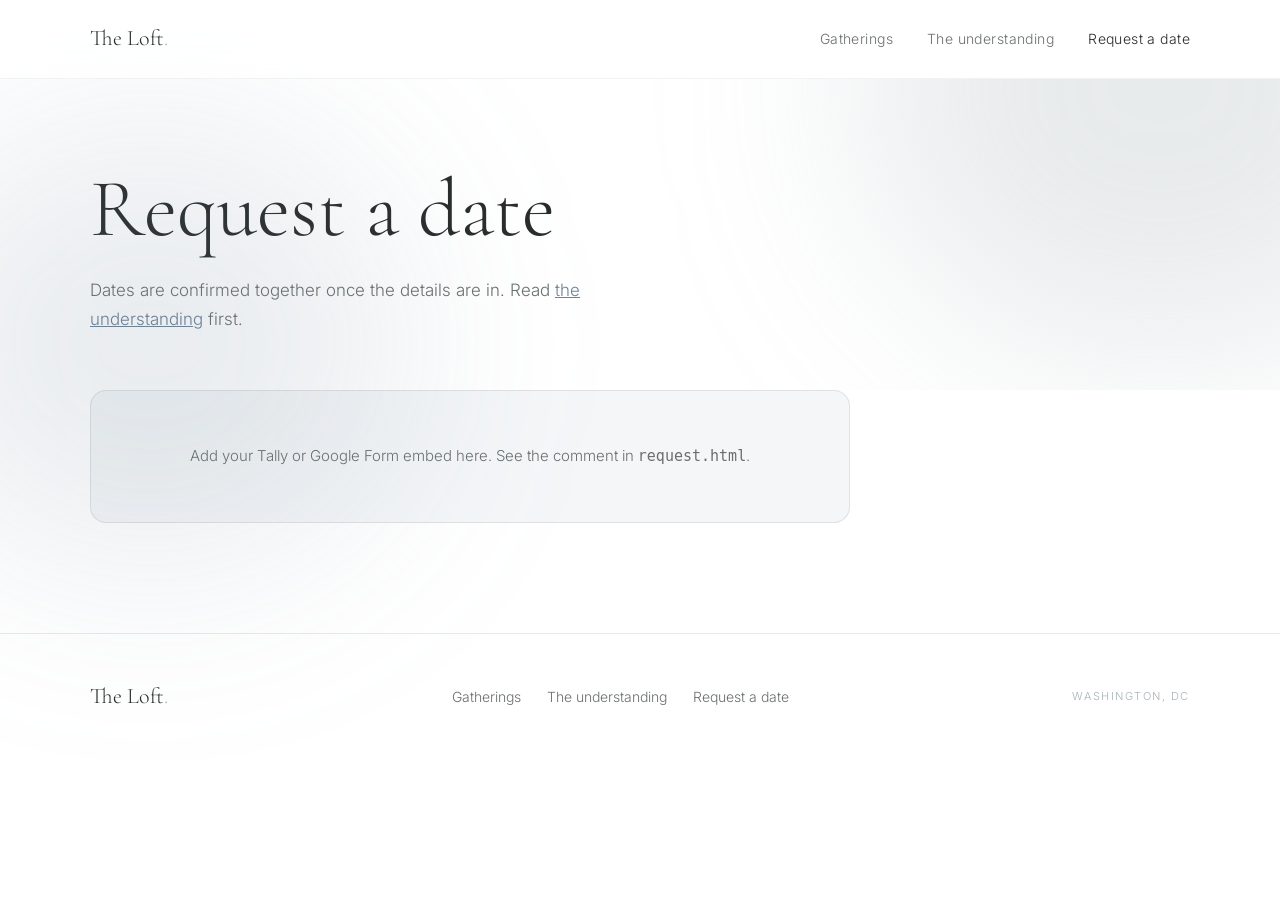
==== request.html @ 2bab3f15 "The Loft" ====
<!DOCTYPE html>
<html lang="en">
<head>
<meta charset="UTF-8" />
<meta name="viewport" content="width=device-width, initial-scale=1.0" />
<title>Request a date — The Loft</title>
<link rel="preconnect" href="https://fonts.googleapis.com" />
<link rel="preconnect" href="https://fonts.gstatic.com" crossorigin />
<link href="https://fonts.googleapis.com/css2?family=Cormorant+Garamond:ital,wght@0,300;0,400;1,300&family=Inter:wght@300;400&display=swap" rel="stylesheet" />
<link rel="stylesheet" href="css/style.css" />
</head>
<body>

<header class="site-header">
  <div class="wrap">
    <a class="brand" href="index.html">The&nbsp;Loft<span>.</span></a>
    <nav class="nav">
      <a href="index.html">Gatherings</a>
      <a href="understanding.html">The understanding</a>
      <a href="request.html" aria-current="page">Request a date</a>
    </nav>
  </div>
</header>

<section class="page-head">
  <div class="aura aura-a"></div>
  <div class="wrap">
    <h1>Request a date</h1>
    <p>Dates are confirmed together once the details are in. Read <a href="understanding.html" style="color:var(--slate)">the understanding</a> first.</p>
  </div>
</section>

<div class="wrap">
  <div class="content">
    <div class="aura aura-b"></div>

    <!-- ============================================================
         BOOKING FORM
         Replace the .form-note block below with your embed iframe.

         TALLY (tally.so, free) — fields to include:
           Community · Name · Email or phone · Type of gathering ·
           Expected size · Preferred date · Alternate date ·
           Who is producing · Read the understanding (checkbox)
         Then: Share → Embed → copy the <iframe> and paste it here.

         GOOGLE FORMS — Send → < > → copy the <iframe> and paste here.
         ============================================================ -->
    <div class="form-slot">
      <div class="form-note">
        Add your Tally or Google Form embed here. See the comment in
        <code>request.html</code>.
      </div>
    </div>
  </div>
</div>

<footer class="site-footer">
  <div class="wrap">
    <a class="brand" href="index.html">The&nbsp;Loft<span>.</span></a>
    <nav class="footer-nav">
      <a href="index.html">Gatherings</a>
      <a href="understanding.html">The understanding</a>
      <a href="request.html">Request a date</a>
    </nav>
    <div class="note">Washington, DC</div>
  </div>
</footer>

</body>
</html>
---- css/style.css ----
/* ============================================================
   THE LOFT
   Cool daylight, soft gradients, feathered image edges.
   ============================================================ */

:root {
  --white:    #FFFFFF;
  --mist:     #F4F6F8;
  --haze:     #ECF1F5;
  --sky:      #A7B1B7;
  --slate:    #6B8196;
  --ink:      #282C2A;
  --ink-soft: #6A706E;
  --hairline: rgba(40, 44, 42, 0.10);

  --serif: "Cormorant Garamond", Georgia, serif;
  --sans:  "Inter", system-ui, -apple-system, sans-serif;

  --wrap: 1180px;
}

* { box-sizing: border-box; }
html { scroll-behavior: smooth; }
@media (prefers-reduced-motion: reduce) { *, html { scroll-behavior:auto; animation:none !important; transition:none !important; } }

body {
  margin: 0;
  font-family: var(--sans);
  color: var(--ink);
  background: var(--white);
  font-size: 16px;
  line-height: 1.7;
  font-weight: 300;
  -webkit-font-smoothing: antialiased;
  overflow-x: hidden;
}

.wrap { width:100%; max-width: var(--wrap); margin:0 auto; padding: 0 40px; }
@media (max-width: 700px) { .wrap { padding: 0 22px; } }

h1,h2,h3 { font-family: var(--serif); font-weight: 300; line-height: 1.14; margin:0; }

a { color: inherit; }
:focus-visible { outline: 2px solid var(--slate); outline-offset: 4px; }

.aura { position:absolute; border-radius:50%; filter: blur(100px); pointer-events:none; z-index:0; }
.aura-a { width:600px; height:540px; background: rgba(167,177,183,0.26); }
.aura-b { width:520px; height:460px; background: rgba(107,129,150,0.14); }

/* ---------- header ---------- */
.site-header {
  position:sticky; top:0; z-index:40;
  background: rgba(255,255,255,0.80);
  backdrop-filter: blur(18px) saturate(1.4);
  border-bottom: 1px solid rgba(40,44,42,0.06);
}
.site-header .wrap { display:flex; align-items:center; justify-content:space-between; height:78px; }
.brand { font-family:var(--serif); font-size:22px; text-decoration:none; color:var(--ink); }
.brand span { color: var(--sky); }
.nav { display:flex; gap:34px; align-items:center; }
.nav a { text-decoration:none; font-size:14px; font-weight:300; color:var(--ink-soft); letter-spacing:0.03em; transition:color .2s; }
.nav a:hover, .nav a[aria-current="page"] { color:var(--ink); }
@media (max-width:760px){ .nav{ gap:20px; } .nav a{ font-size:13px; } }

/* ---------- page head ---------- */
.page-head { position:relative; padding: 84px 0 56px; overflow:hidden; }
.page-head .aura-a { top:-260px; right:-180px; }
.page-head .wrap { position:relative; z-index:2; }
.page-head h1 { font-size: clamp(46px, 7vw, 82px); }
.page-head p { color:var(--ink-soft); font-size:17px; max-width:56ch; margin:20px 0 0; font-weight:300; }

/* ---------- archive layout ---------- */
.archive { display:grid; grid-template-columns: 190px 1fr; gap: 60px; padding-bottom: 90px; position:relative; z-index:2; }
@media (max-width: 900px){ .archive { grid-template-columns:1fr; gap:34px; } }

.filters h2 { font-family:var(--sans); font-size:13px; font-weight:400; letter-spacing:0.14em; text-transform:uppercase; color:var(--ink); margin-bottom:18px; }
.filter-group { border-top:1px solid var(--hairline); padding: 16px 0; }
.filter {
  display:block; width:100%; text-align:left; background:none; border:none; cursor:pointer;
  font-family:var(--sans); font-size:15px; font-weight:300; color:var(--ink-soft);
  padding:5px 0; transition:color .18s;
}
.filter:hover { color:var(--ink); }
.filter[aria-pressed="true"] { color:var(--ink); font-weight:400; }
.filter[aria-pressed="true"]::before { content:"— "; color:var(--sky); }
.clear {
  margin-top:14px; width:100%; padding:11px; border-radius:999px;
  border:1px solid var(--hairline); background:transparent; cursor:pointer;
  font-family:var(--sans); font-size:13px; font-weight:300; color:var(--ink-soft); transition:all .2s;
}
.clear:hover { border-color:var(--ink); color:var(--ink); }

/* ---------- entries ---------- */
.entry { display:grid; grid-template-columns: 110px 1fr; gap:28px; padding: 40px 0; border-top:1px solid var(--hairline); }
.entry:last-child { border-bottom:1px solid var(--hairline); }
.entry .date { font-size:12px; letter-spacing:0.13em; text-transform:uppercase; color:var(--sky); padding-top:8px; line-height:1.6; }
.entry h3 { font-size: clamp(24px,2.6vw,32px); margin-bottom:12px; }
.tags { display:flex; flex-wrap:wrap; gap:8px; margin-bottom:22px; }
.tag {
  font-size:11px; letter-spacing:0.1em; text-transform:uppercase; font-weight:300;
  padding:5px 12px; border-radius:999px; background:var(--haze); color:var(--slate);
}
@media (max-width:640px){ .entry{ grid-template-columns:1fr; gap:12px; } .entry .date{ padding-top:0; } }

/* feathered image strip */
.strip { display:grid; grid-template-columns: repeat(4, 1fr); gap:14px; }
.shot {
  aspect-ratio: 1 / 1; border-radius:14px; overflow:hidden; position:relative;
  -webkit-mask-image: radial-gradient(132% 128% at 50% 50%, #000 58%, rgba(0,0,0,0.55) 82%, transparent 100%);
          mask-image: radial-gradient(132% 128% at 50% 50%, #000 58%, rgba(0,0,0,0.55) 82%, transparent 100%);
}
.shot img { width:100%; height:100%; object-fit:cover; display:block; }
.shot .ph { position:absolute; inset:0; display:flex; align-items:center; justify-content:center; font-size:10px; letter-spacing:0.16em; text-transform:uppercase; color:rgba(255,255,255,0.7); }
.g1 { background: linear-gradient(160deg,#D6DDE2 0%,#A98C74 52%,#5E4638 100%); }
.g2 { background: linear-gradient(160deg,#CFD9E0 0%,#8A99A6 50%,#4E5F6E 100%); }
.g3 { background: linear-gradient(160deg,#E0D6CC 0%,#B9977C 50%,#6B4B36 100%); }
.g4 { background: linear-gradient(160deg,#DCE3E8 0%,#9AA7B2 50%,#5A6B79 100%); }
@media (max-width:640px){ .strip{ grid-template-columns:repeat(2,1fr); } }

.empty { padding:64px 0; color:var(--ink-soft); font-size:15px; }

/* ---------- plain content pages ---------- */
.content { position:relative; padding-bottom:110px; z-index:2; }
.content .aura-b { bottom:60px; left:-200px; }
.terms { max-width: 760px; }
.term { padding: 30px 0; border-top:1px solid var(--hairline); display:grid; grid-template-columns: 42px 1fr; gap:22px; }
.term:last-child { border-bottom:1px solid var(--hairline); }
.term .n { font-family:var(--serif); font-size:22px; color:var(--sky); line-height:1.4; }
.term h3 { font-size:23px; margin-bottom:8px; }
.term p { margin:0; color:var(--ink-soft); font-size:16px; }
@media (max-width:640px){ .term{ grid-template-columns:1fr; gap:8px; } }

.fund { display:grid; grid-template-columns:repeat(3,1fr); gap:18px; max-width:760px; margin-top:26px; }
.fund .row { border:1px solid var(--hairline); border-radius:14px; padding:24px; }
.fund .size { font-size:11px; letter-spacing:0.12em; text-transform:uppercase; color:var(--sky); }
.fund .amt { font-family:var(--serif); font-size:34px; color:var(--ink); margin-top:8px; }
@media (max-width:700px){ .fund{ grid-template-columns:1fr; } }

.form-slot { max-width:760px; border:1px solid var(--hairline); border-radius:16px; overflow:hidden; background:var(--mist); }
.form-slot iframe { width:100%; min-height:680px; border:0; display:block; }
.form-note { padding:52px 34px; text-align:center; color:var(--ink-soft); font-size:15px; }

/* ---------- footer ---------- */
.site-footer { border-top:1px solid var(--hairline); background:var(--white); }
.site-footer .wrap { padding:44px 40px; display:flex; justify-content:space-between; align-items:center; gap:20px; flex-wrap:wrap; }
.site-footer .note { font-size:11px; letter-spacing:0.14em; text-transform:uppercase; color:var(--sky); }
.footer-nav { display:flex; gap:26px; font-size:14px; font-weight:300; }
.footer-nav a { text-decoration:none; color:var(--ink-soft); }
.footer-nav a:hover { color:var(--ink); }
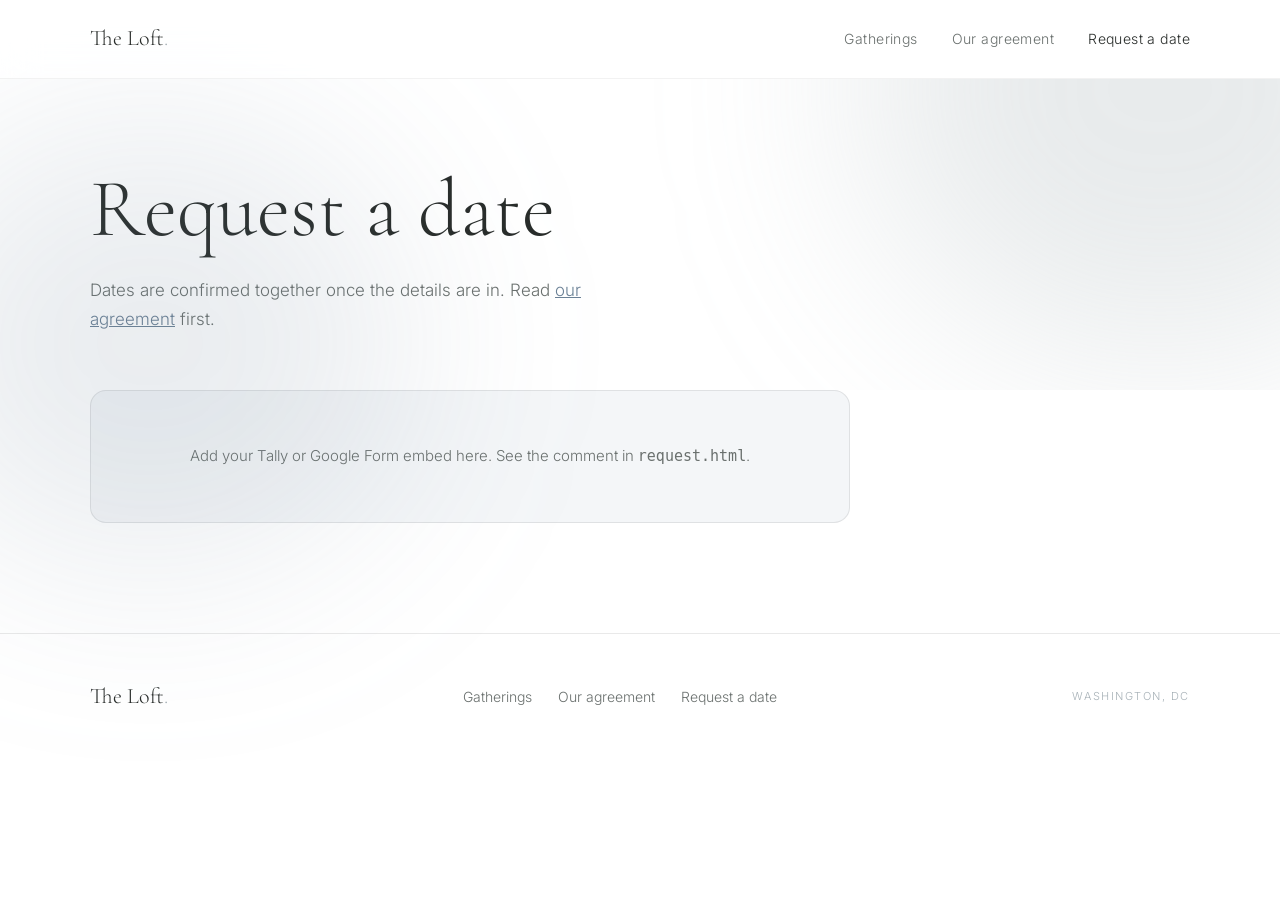
==== commit d8306897: "Remove 7 events that didn't happen; rename nav label to 'Our agreement'; update Gatherings intro cop" ====
--- a/request.html
+++ b/request.html
@@ -16,7 +16,7 @@
     <a class="brand" href="index.html">The&nbsp;Loft<span>.</span></a>
     <nav class="nav">
       <a href="index.html">Gatherings</a>
-      <a href="understanding.html">The understanding</a>
+      <a href="understanding.html">Our agreement</a>
       <a href="request.html" aria-current="page">Request a date</a>
     </nav>
   </div>
@@ -26,7 +26,7 @@
   <div class="aura aura-a"></div>
   <div class="wrap">
     <h1>Request a date</h1>
-    <p>Dates are confirmed together once the details are in. Read <a href="understanding.html" style="color:var(--slate)">the understanding</a> first.</p>
+    <p>Dates are confirmed together once the details are in. Read <a href="understanding.html" style="color:var(--slate)">our agreement</a> first.</p>
   </div>
 </section>
 
@@ -41,7 +41,7 @@
          TALLY (tally.so, free) — fields to include:
            Community · Name · Email or phone · Type of gathering ·
            Expected size · Preferred date · Alternate date ·
-           Who is producing · Read the understanding (checkbox)
+           Who is producing · Read our agreement (checkbox)
          Then: Share → Embed → copy the <iframe> and paste it here.
 
          GOOGLE FORMS — Send → < > → copy the <iframe> and paste here.
@@ -60,7 +60,7 @@
     <a class="brand" href="index.html">The&nbsp;Loft<span>.</span></a>
     <nav class="footer-nav">
       <a href="index.html">Gatherings</a>
-      <a href="understanding.html">The understanding</a>
+      <a href="understanding.html">Our agreement</a>
       <a href="request.html">Request a date</a>
     </nav>
     <div class="note">Washington, DC</div>
--- a/css/style.css
+++ b/css/style.css
@@ -96,6 +96,7 @@
 .entry .date { font-size:12px; letter-spacing:0.13em; text-transform:uppercase; color:var(--sky); padding-top:8px; line-height:1.6; }
 .entry h3 { font-size: clamp(24px,2.6vw,32px); margin-bottom:12px; }
 .tags { display:flex; flex-wrap:wrap; gap:8px; margin-bottom:22px; }
+.blurb { font-size:16px; line-height:1.6; color:var(--slate); max-width:60ch; margin:-8px 0 22px; }
 .tag {
   font-size:11px; letter-spacing:0.1em; text-transform:uppercase; font-weight:300;
   padding:5px 12px; border-radius:999px; background:var(--haze); color:var(--slate);
